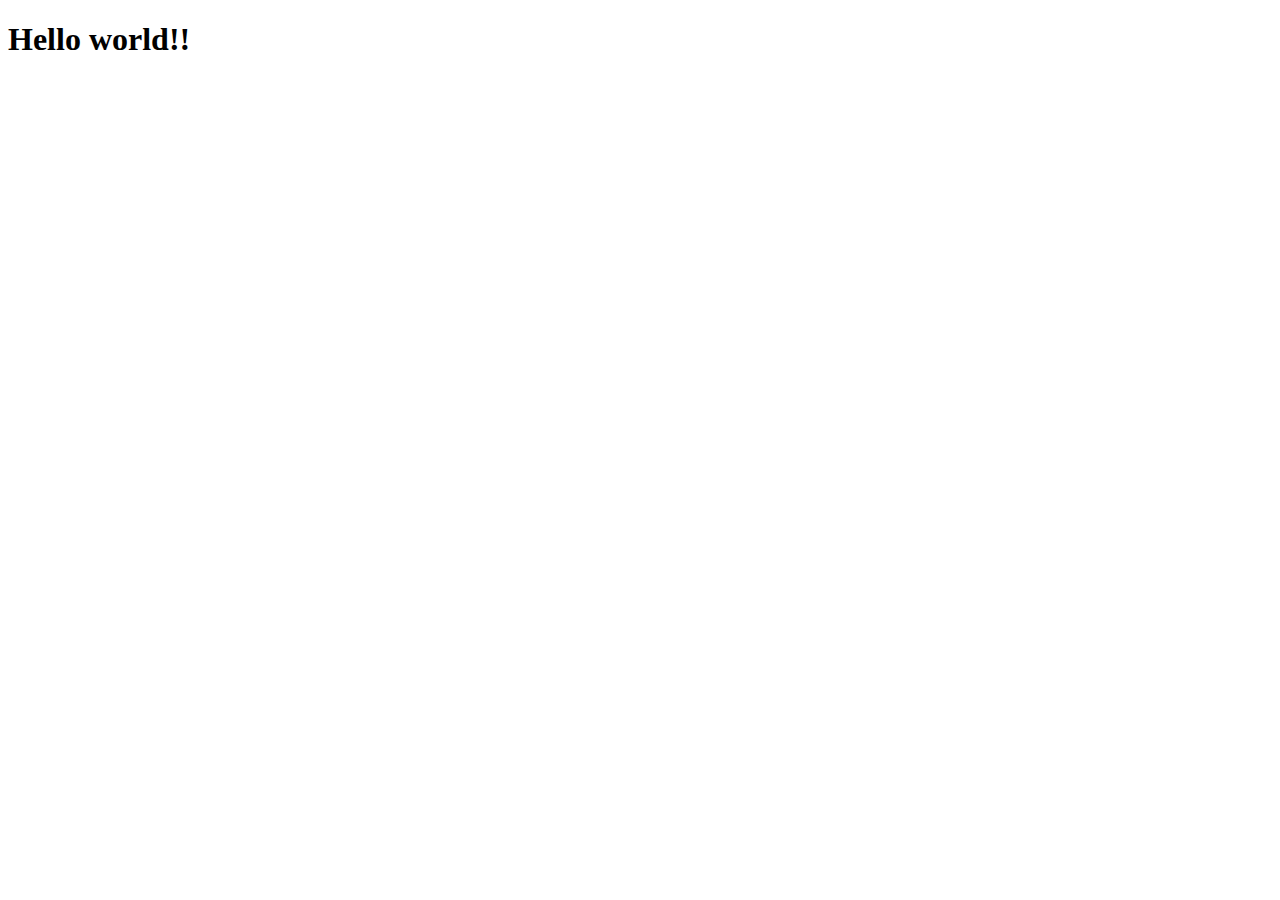
==== index.html @ 94260cf3 "criei a pagina principal" ====
<!DOCTYPE html>
<html lang="pt">
<head>
    <meta charset="UTF-8">
    <meta http-equiv="X-UA-Compatible" content="IE=edge">
    <meta name="viewport" content="width=device-width, initial-scale=1.0">
    <link rel="shortcut icon" href="favicon.ico" type="image/x-icon">
    <title>Projeto Redes Sociais</title>
</head>
<body>
    <h1>Hello world!!</h1>
</body>
</html>
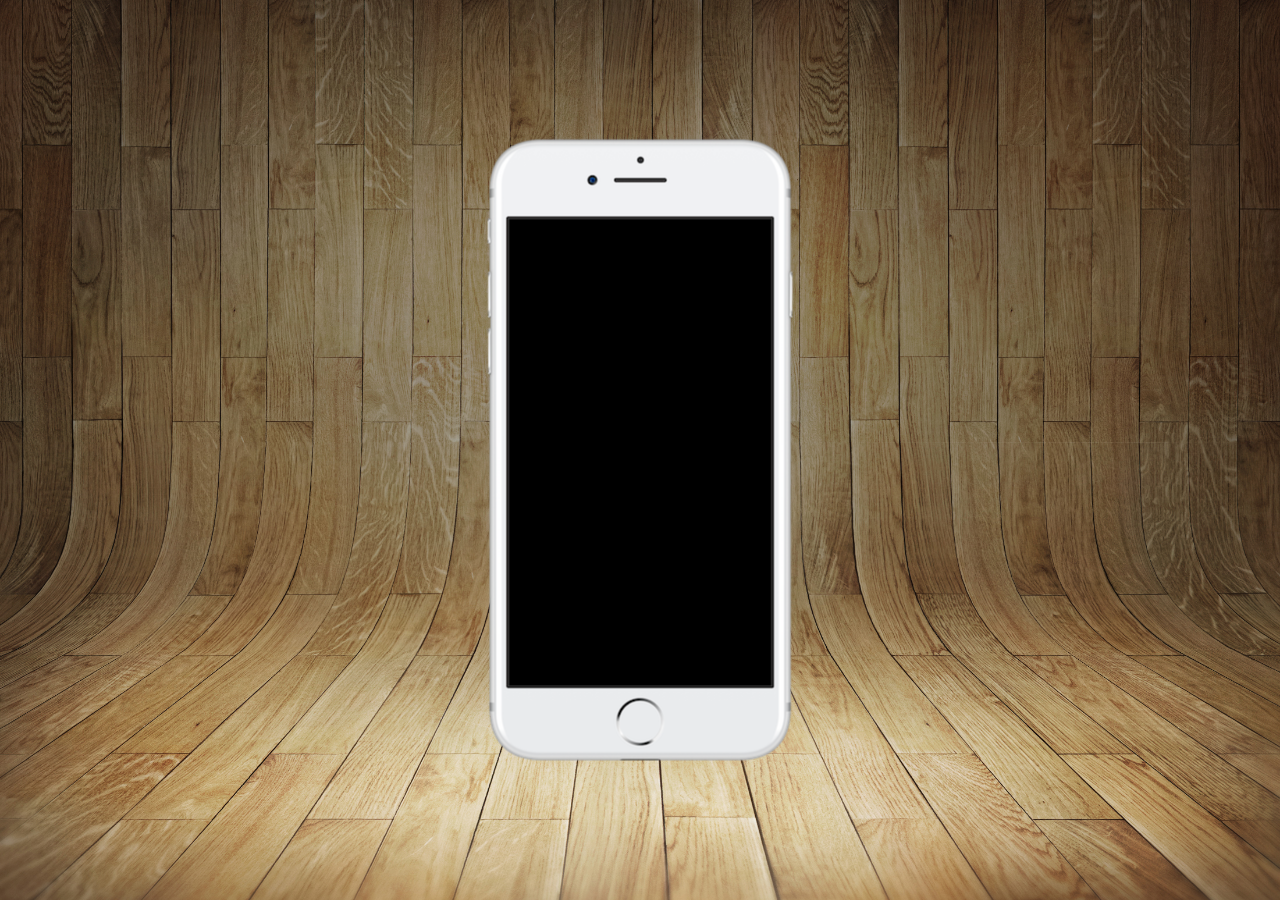
==== commit fd1d451d: "criei a forma na pagina" ====
--- a/index.html
+++ b/index.html
@@ -5,9 +5,19 @@
     <meta http-equiv="X-UA-Compatible" content="IE=edge">
     <meta name="viewport" content="width=device-width, initial-scale=1.0">
     <link rel="shortcut icon" href="favicon.ico" type="image/x-icon">
+    <link rel="stylesheet" href="estilos/style.css">
     <title>Projeto Redes Sociais</title>
 </head>
 <body>
-    <h1>Hello world!!</h1>
+    <main>
+
+        <section id="telefone">
+
+        </section>
+        <section id="redes-sociais">
+
+        </section>
+
+    </main>
 </body>
 </html>--- a/estilos/style.css
+++ b/estilos/style.css
@@ -0,0 +1,36 @@
+@charset "UTF-8";
+
+* {
+    margin: 0px;
+    padding: 0px;
+    font-family: Arial, Helvetica, sans-serif;
+}
+
+html, body {
+    height: 100vh;
+    width: 100vw;
+    background-color: black;
+}
+
+body {
+    background:url('../imagens/fundo-madeira.jpg') no-repeat top center;
+    background-size: cover;
+    background-attachment: fixed;
+}
+
+main {
+    position: relative;
+    height: 100vh;
+    
+}
+
+section#telefone {
+    position: absolute;
+    top: 50%;
+    left:50%;
+    transform: translate(-50%, -50%);
+
+    height: 627px;
+    width: 311px;
+    background: url('../imagens/frame-iphone.png');
+}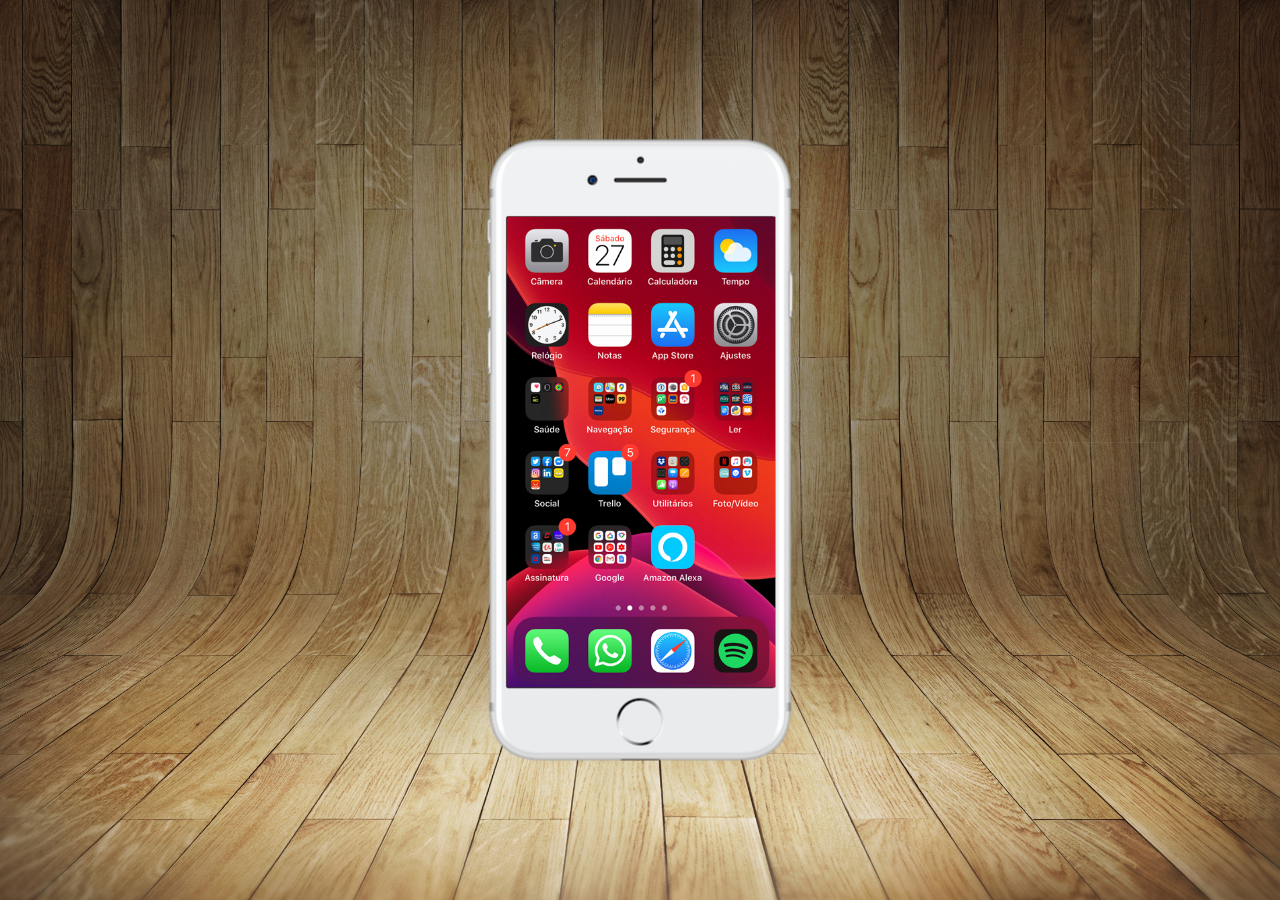
==== commit c40a077a: "criei o home.html" ====
--- a/index.html
+++ b/index.html
@@ -12,7 +12,7 @@
     <main>
 
         <section id="telefone">
-
+            <iframe src="home.html" name="tela" id="tela" frameborder="0"></iframe> 
         </section>
         <section id="redes-sociais">
 
--- a/estilos/style.css
+++ b/estilos/style.css
@@ -33,4 +33,12 @@
     height: 627px;
     width: 311px;
     background: url('../imagens/frame-iphone.png');
+}
+
+iframe#tela {
+    position: relative;
+    top: 80px;
+    left: 22px;
+    width: 269px;
+    height: 471px;
 }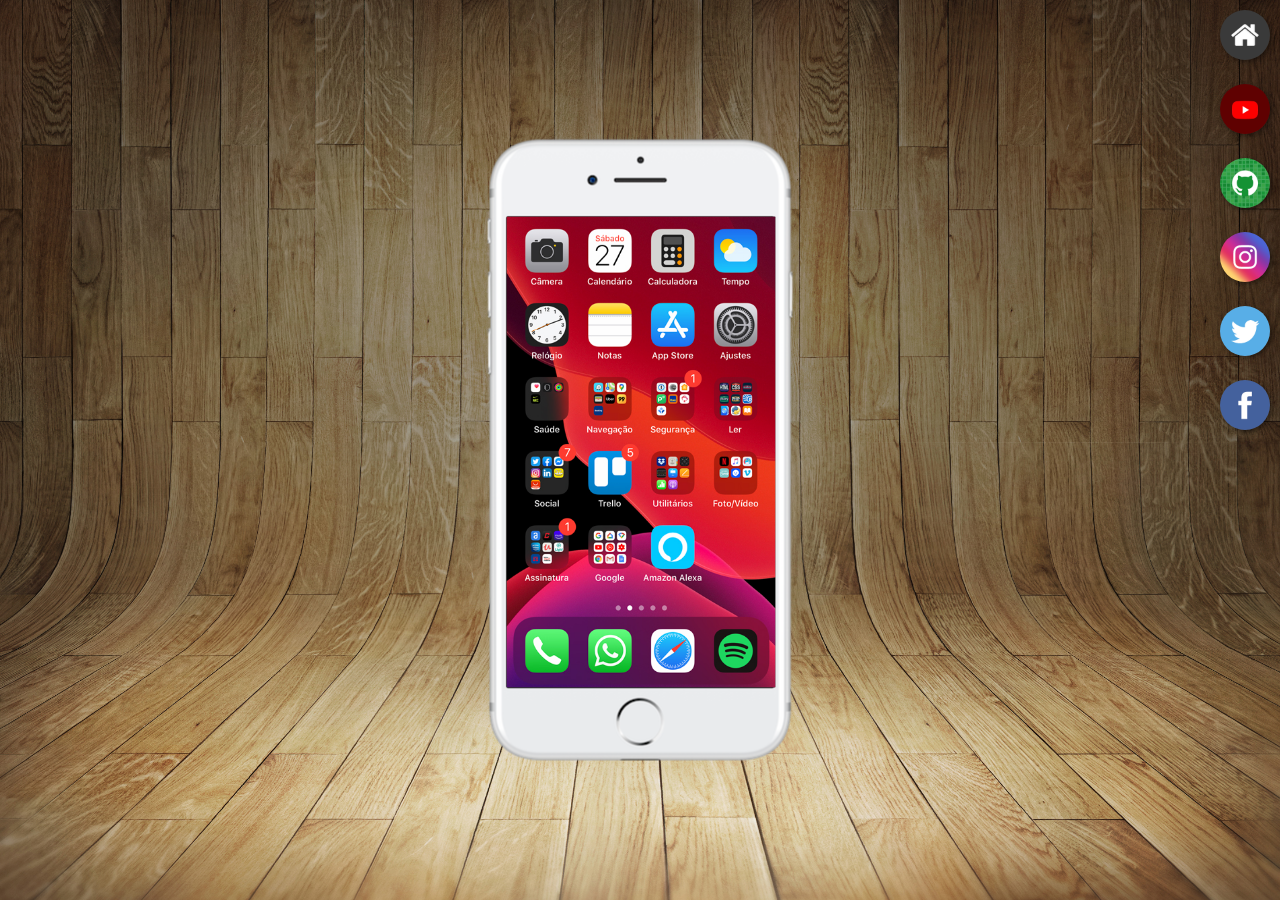
==== commit 07fa2be3: "criei os links do index" ====
--- a/index.html
+++ b/index.html
@@ -12,10 +12,15 @@
     <main>
 
         <section id="telefone">
-            <iframe src="home.html" name="tela" id="tela" frameborder="0"></iframe> 
+            <iframe src="home.html" name="tela" id="tela" frameborder="0">Navegador não é compatível com isso</iframe> 
         </section>
         <section id="redes-sociais">
-
+            <a href="#" target="tela"><img src="imagens/logo-home.jpg" alt="Home"></a> <br>
+            <a href="#" target="tela"><img src="imagens/logo-youtube.jpg" alt="Youtube"></a> <br>
+            <a href="#" target="tela"><img src="imagens/logo-github.jpg" alt="Github"></a> <br>
+            <a href="#" target="tela"><img src="imagens/logo-instagram.jpg" alt="Instagram"></a> <br>
+            <a href="#" target="tela"><img src="imagens/logo-twitter.jpg" alt="Twitter"></a> <br>
+            <a href="#" target="tela"><img src="imagens/logo-facebook.jpg" alt="Facebook"></a>
         </section>
 
     </main>
--- a/estilos/style.css
+++ b/estilos/style.css
@@ -41,4 +41,23 @@
     left: 22px;
     width: 269px;
     height: 471px;
+}
+
+section#redes-sociais {
+    text-align: right;
+}
+
+section#redes-sociais img {
+    width: 50px;
+    margin: 10px;
+    border-radius: 50%;
+    box-shadow: 2px 2px 5px rgba(0, 0, 0, 0.438);
+    box-sizing: border-box;
+}
+
+section#redes-sociais img:hover {
+    border: 2px solid rgba(255, 255, 255, 0.5);
+    transform: translate(-3px, -3px);
+    box-shadow: 5px 5px 10px rgba(0, 0, 0, 0.507);
+    transition: transform .2s, border .3s;
 }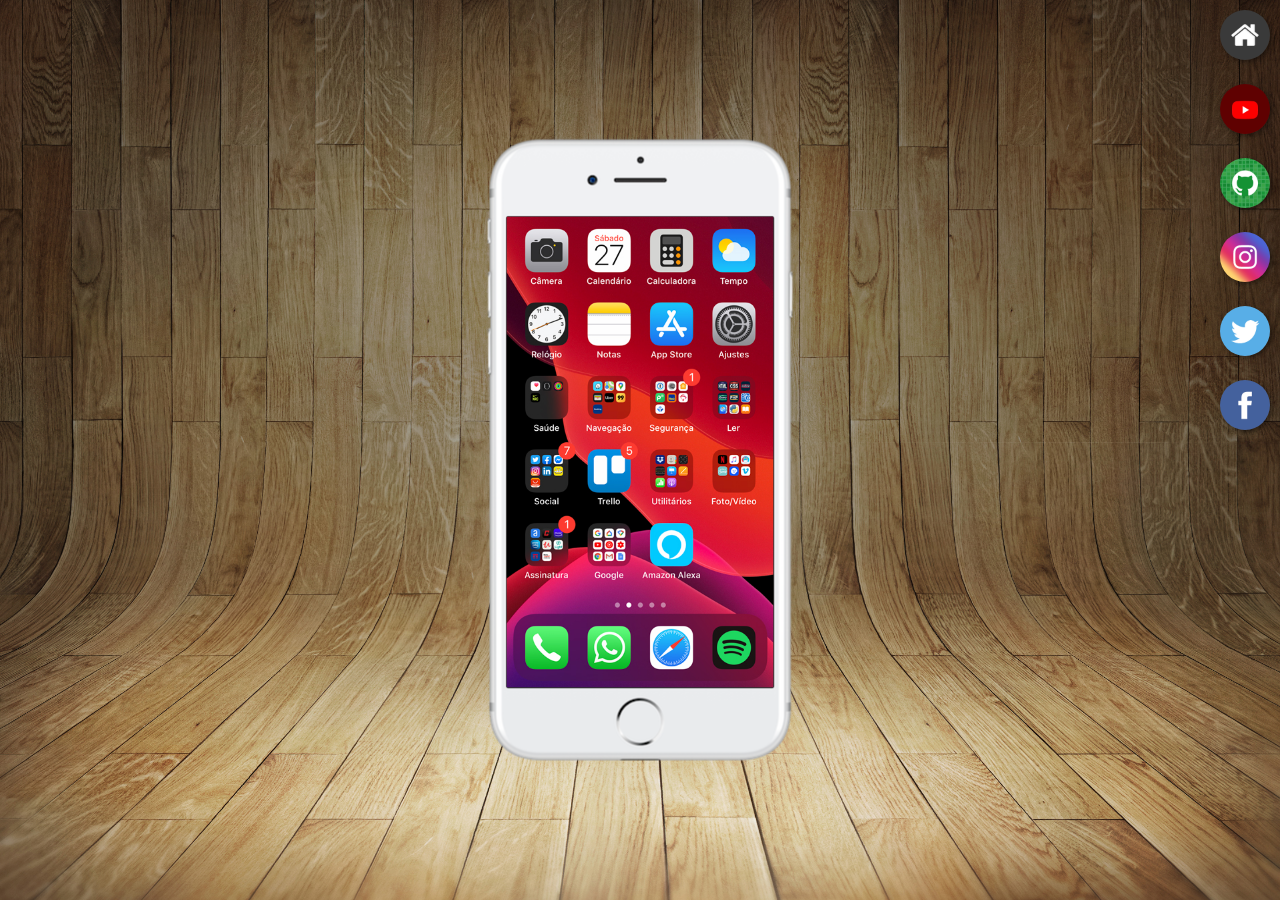
==== commit 7273c008: "os botões medias feitas" ====
--- a/index.html
+++ b/index.html
@@ -14,13 +14,14 @@
         <section id="telefone">
             <iframe src="home.html" name="tela" id="tela" frameborder="0">Navegador não é compatível com isso</iframe> 
         </section>
+
         <section id="redes-sociais">
-            <a href="#" target="tela"><img src="imagens/logo-home.jpg" alt="Home"></a> <br>
-            <a href="#" target="tela"><img src="imagens/logo-youtube.jpg" alt="Youtube"></a> <br>
-            <a href="#" target="tela"><img src="imagens/logo-github.jpg" alt="Github"></a> <br>
-            <a href="#" target="tela"><img src="imagens/logo-instagram.jpg" alt="Instagram"></a> <br>
-            <a href="#" target="tela"><img src="imagens/logo-twitter.jpg" alt="Twitter"></a> <br>
-            <a href="#" target="tela"><img src="imagens/logo-facebook.jpg" alt="Facebook"></a>
+            <a href="home.html" target="tela"><img src="imagens/logo-home.jpg" alt="Home"></a> <br>
+            <a href="youtube.html" target="tela"><img src="imagens/logo-youtube.jpg" alt="Youtube"></a> <br>
+            <a href="github.html" target="tela"><img src="imagens/logo-github.jpg" alt="Github"></a> <br>
+            <a href="instagram.html" target="tela"><img src="imagens/logo-instagram.jpg" alt="Instagram"></a> <br>
+            <a href="twitter.html" target="tela"><img src="imagens/logo-twitter.jpg" alt="Twitter"></a> <br>
+            <a href="facebook.html" target="tela"><img src="imagens/logo-facebook.jpg" alt="Facebook"></a>
         </section>
 
     </main>
--- a/estilos/style.css
+++ b/estilos/style.css
@@ -39,7 +39,7 @@
     position: relative;
     top: 80px;
     left: 22px;
-    width: 269px;
+    width: 267px;
     height: 471px;
 }
 
